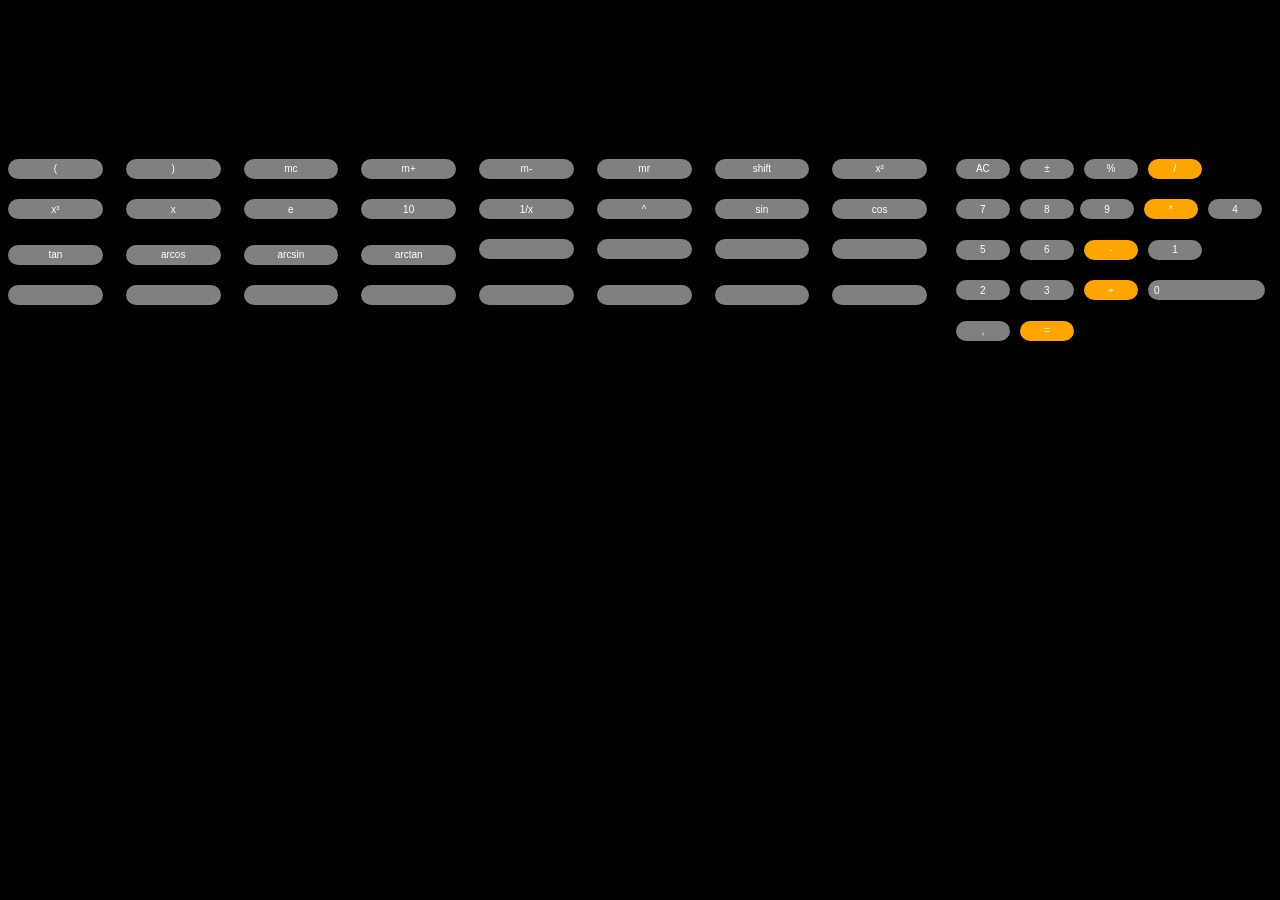
==== index.html @ 145e1bb5 "premier commit" ====
<!DOCTYPE html>
<html lang="en">

<head>
    <meta charset="UTF-8">
    <meta name="viewport" content="width=device-width, initial-scale=1.0">
    <link rel="stylesheet" href="style.css">
    <title>Notre Calculatrice</title>
</head>

<body>
    <div class="calculatrice" id="calc">
        <div class="ecran" id="resultat"></div>
        <div id="afficher"></div>
        <div id="temp"></div>
        <div class="ppage">
            <button id="ac" class="btn btn-ppage" onclick="initialiseur()">AC</button>
            <button class="btn btn-ppage" onclick="sign()">&plusmn;</button>
            <button class="btn btn-ppage" onclick="percent()">%</button>
            <button id="/" class="btn signe btn-ppage" onclick="division()">/</button>
            <button id="7" class="btn btn-ppage" onclick="afficheur(7)">7</button>
            <button id="8" class="btn btn-ppage" onclick="afficheur(8)">8</1button>
            <button id="9" class="btn btn-ppage" onclick="afficheur(9)">9</button>
            <button id="*" class="btn signe btn-ppage" onclick="multiplication()">*</button>
            <button id="4" class="btn btn-ppage" onclick="afficheur(4)">4</button>
            <button id="5" class="btn btn-ppage" onclick="afficheur(5)">5</button>
            <button id="6" class="btn btn-ppage" onclick="afficheur(6)">6</button>
            <button id="-" class="btn signe btn-ppage" onclick="soustraction()">-</button>
            <button id="1" class="btn btn-ppage" onclick="afficheur(1)">1</button>
            <button id="2" class="btn btn-ppage" onclick="afficheur(2)">2</button>
            <button id="3" class="btn btn-ppage" onclick="afficheur(3)">3</button>
            <button id="+" class="btn signe btn-ppage" onclick="addition()">+</button>
            <button id="0" class="btn btn-ppage zero" onclick="afficheur(0)">0</button>
            <button id="." class="btn btn-ppage" onclick="afficheur('.')">,</button>
            <button class="btn signe btn-ppage" onclick="calcul('=')">=</button>
        </div>
        <div class="dpage">
            <button class="btn" onclick="afficheur('(')">(</button>
            <button class="btn" onclick="afficheur(')')">)</button>
            <button class="btn">mc</button>
            <button class="btn">m+</button>
            <button class="btn">m-</button>
            <button class="btn">mr</button>
            <button class="btn">shift</button>
            <button class="btn">x²</button>
            <button class="btn">x³</button>
            <button class="btn">x</button>
            <button class="btn">e</button>
            <button class="btn">10</button>
            <button class="btn">1/x</button>
            <button class="btn">^</button>
            <button class="btn">sin</button>
            <button class="btn">cos</button>
            <button class="btn">tan</button>
            <button class="btn">arcos</button>
            <button class="btn">arcsin</button>
            <button class="btn">arctan</button>
            <button class="btn"></button>
            <button class="btn"></button>
            <button class="btn"></button>
            <button class="btn"></button>
            <button class="btn"></button>
            <button class="btn"></button>
            <button class="btn"></button>
            <button class="btn"></button>
            <button class="btn"></button>
            <button class="btn"></button>
            <button class="btn"></button>
            <button class="btn"></button>
        </div>
    </div>
    <script src=script.js></script>
</body>

</html>
---- style.css ----
body {
    background-color: black;
}

.calculatrice {
    width: 100%;
}

.ecran {
    width: 100%;
    height: 100px;
    color: white;
    text-align: right;
    font-size: 75px;
}

#temp {
    width: 100%;
    height: 50px;
    color: white;
    text-align: right;
    font-size: 20px;
    display: none;
}

#afficher {
    width: 100%;
    height: 50px;
    color: white;
    text-align: right;
    font-size: 20px;
}

.ppage {
    width: 100%;
    /* display: flex;
    justify-content: space-between;
    flex-wrap: nowrap; */
}

.btn {
    width: 22%;
    height: 70px;
    border-radius: 50px;
    font-size: 20px;
    margin-right: 2%;
    margin-bottom: 20px;
    border: 0;
    background-color: gray;
    color: white;
}

.signe {
    background-color: orange;
}

.zero {
    width: 46%;
    text-align: left;
}

.dpage {
    display: none;
}

@media (min-width: 667px) {
    .ecran {
        font-size: 50px;
    }
    .ppage {
        width: 25%;
        float: right;
    }
    .btn {
        width: 10%;
        height: 20px;
        border-radius: 50px;
        font-size: 10px;
        margin-right: 2%;
        margin-bottom: 20px;
        border: 0;
        background-color: gray;
        color: white;
    }
    .btn-ppage {
        width: 17%;
    }
    .signe {
        background-color: orange;
    }
    .zero {
        width: 37%;
        text-align: left;
    }
    .dpage {
        width: 75%;
        display: inline-block;
    }
}
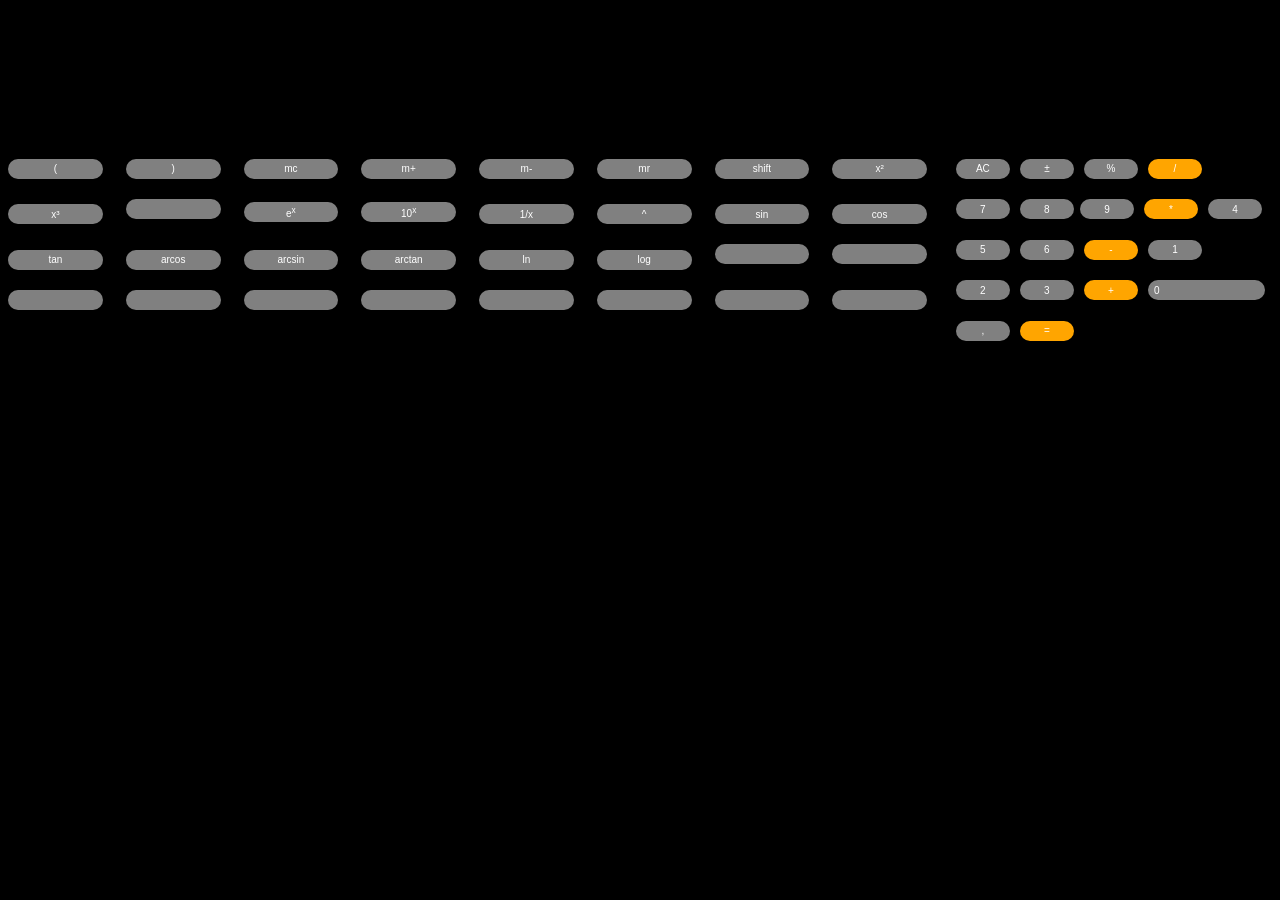
==== commit bc0b189a: "seecond commit" ====
--- a/index.html
+++ b/index.html
@@ -11,7 +11,7 @@
 <body>
     <div class="calculatrice" id="calc">
         <div class="ecran" id="resultat"></div>
-        <div id="afficher"></div>
+        <div id="afficher" class="sec"></div>
         <div id="temp"></div>
         <div class="ppage">
             <button id="ac" class="btn btn-ppage" onclick="initialiseur()">AC</button>
@@ -32,7 +32,7 @@
             <button id="+" class="btn signe btn-ppage" onclick="addition()">+</button>
             <button id="0" class="btn btn-ppage zero" onclick="afficheur(0)">0</button>
             <button id="." class="btn btn-ppage" onclick="afficheur('.')">,</button>
-            <button class="btn signe btn-ppage" onclick="calcul('=')">=</button>
+            <button class="btn signe btn-ppage" onclick="calcul()">=</button>
         </div>
         <div class="dpage">
             <button class="btn" onclick="afficheur('(')">(</button>
@@ -42,21 +42,21 @@
             <button class="btn">m-</button>
             <button class="btn">mr</button>
             <button class="btn">shift</button>
-            <button class="btn">x²</button>
-            <button class="btn">x³</button>
-            <button class="btn">x</button>
-            <button class="btn">e</button>
-            <button class="btn">10</button>
-            <button class="btn">1/x</button>
-            <button class="btn">^</button>
-            <button class="btn">sin</button>
-            <button class="btn">cos</button>
-            <button class="btn">tan</button>
-            <button class="btn">arcos</button>
-            <button class="btn">arcsin</button>
-            <button class="btn">arctan</button>
+            <button class="btn" onclick="carree()">x²</button>
+            <button class="btn" onclick="cube()">x³</button>
             <button class="btn"></button>
-            <button class="btn"></button>
+            <button class="btn" onclick="exponentiel()">e<sup>x</sup></button>
+            <button class="btn" onclick="dix_exposant()">10<sup>x</sup></button>
+            <button class="btn" onclick="inverse()">1/x</button>
+            <button class="btn" onclick="exposant()">^</button>
+            <button class="btn" onclick="sinux()">sin</button>
+            <button class="btn" onclick="cosinux()">cos</button>
+            <button class="btn" onclick="tangent()">tan</button>
+            <button class="btn" onclick="arcosinux()">arcos</button>
+            <button class="btn" onclick="arcsinux()">arcsin</button>
+            <button class="btn" onclick="arctangent()">arctan</button>
+            <button class="btn">ln</button>
+            <button class="btn">log</button>
             <button class="btn"></button>
             <button class="btn"></button>
             <button class="btn"></button>
